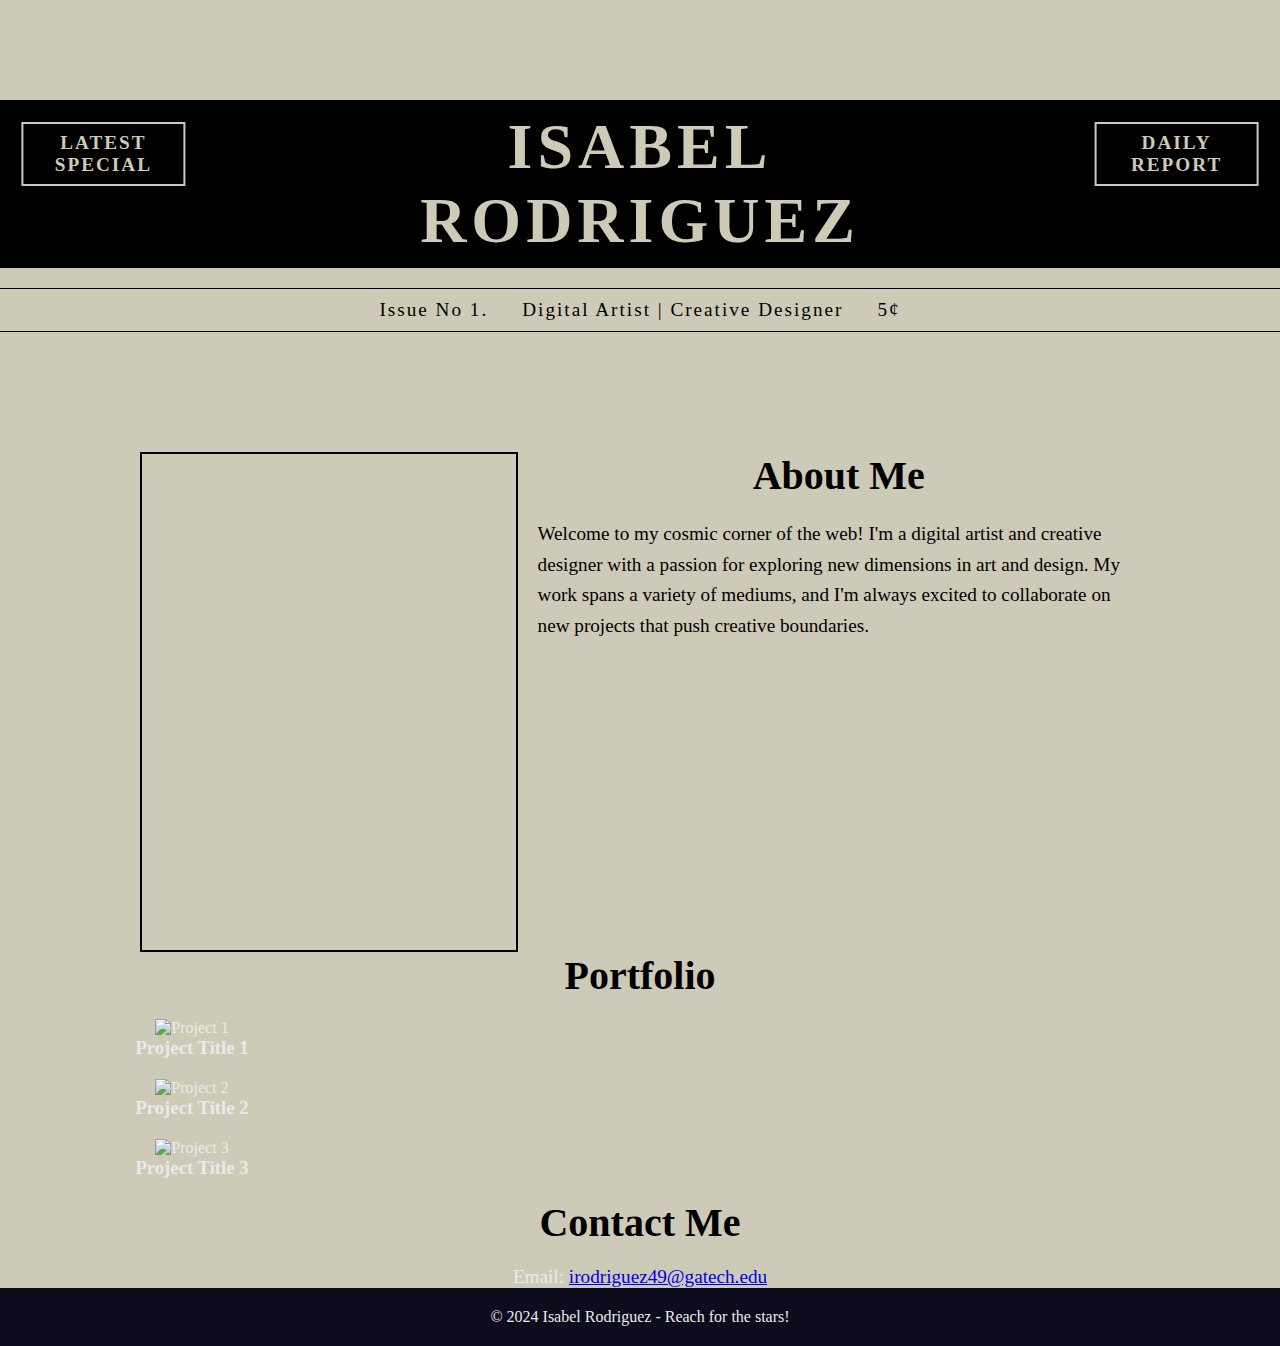
==== homepage.html @ 36d493c7 "created Newpaper layout" ====
<!DOCTYPE html>
<html lang="en">
<head>
    <meta charset="UTF-8">
    <meta name="viewport" content="width=device-width, initial-scale=1.0">
    <title>Space-Themed Portfolio</title>
    <link rel="stylesheet" href="styles.css">
</head>
<body>
    <header>
        <div class="container">
            <h1>ISABEL RODRIGUEZ</h1>
            <div class="header-lines1">
                <div></div> <!-- First line -->
                <p class="header-info">Issue No 1. &nbsp;&nbsp;&nbsp; Digital Artist | Creative Designer &nbsp;&nbsp;&nbsp; 5¢</p>
                <div></div> <!-- First line continues -->
            </div>
        </div>
    </header>

    <section id="about">
        <div class="lined-box"></div> <!-- Black-lined empty box -->
        <div class="about-text">
            <h2 id="about-title">About Me</h2>
            <p>Welcome to my cosmic corner of the web! I'm a digital artist and creative designer with a passion for exploring new dimensions in art and design. My work spans a variety of mediums, and I'm always excited to collaborate on new projects that push creative boundaries.</p>
        </div>
    </section>

    <section id="portfolio">
        <div class="container">
            <h2>Portfolio</h2>
            <div class="gallery">
                <div class="project">
                    <img src="space-art-1.jpg" alt="Project 1">
                    <h3>Project Title 1</h3>
                </div>
                <div class="project">
                    <img src="space-art-2.jpg" alt="Project 2">
                    <h3>Project Title 2</h3>
                </div>
                <div class="project">
                    <img src="space-art-3.jpg" alt="Project 3">
                    <h3>Project Title 3</h3>
                </div>
            </div>
        </div>
    </section>

    <section id="contact">
        <div class="container">
            <h2>Contact Me</h2>
            <p>Email: <a href="mailto:isabel@example.com">irodriguez49@gatech.edu</a></p>
        </div>
    </section>

    <footer>
        <div class="container">
            <p>© 2024 Isabel Rodriguez - Reach for the stars!</p>
        </div>
    </footer>
</body>
</html>
---- styles.css ----
/* Basic reset */
* {
    margin: 0;
    padding: 0;
    box-sizing: border-box;
}

body {
    font-family: 'Queens Park';
    color: #EAEAEA; /* Light gray text */
    background: #cdcab7; /* Dark spacey background */
    background-size: cover;
    background-position: center;
}

header {
    text-align: center;
    padding: 100px 0;
    position: relative; /* To position elements inside */
}

header h1 {
    font-size: 4rem;
    position: relative;
    z-index: 1; /* Place it above the black box */
    color: #cdcab7; /* Same color as the background */
    background-color: black;
    display: inline-block;
    padding: 10px 300px;
    letter-spacing: 5px; /* Adds a vintage newspaper feel */
}




header h1::before, header h1::after {
    position: absolute;
    width: 160px;
    height: 60px;
    border: 2px solid #cdcab7;
    transform: translateY(-50%);
    align-items: center;
    font-family: 'Queens Park';
    font-size: 1.2rem;
    letter-spacing: 2px;
    color: #cdcab7;
    top: 13%;
    background-color: #000000; /* Background matching body for box */
}

header h1::before {
    display: flex;
    transform: translateX(135%);
    content: 'LATEST SPECIAL';
    left: -200px; /* Position the box to the left of the name */
}

header h1::after {
    display: flex;
    transform: translateX(-135%);
    content: 'DAILY REPORT';
    right: -200px; /* Position the box to the right of the name */
}

/* Header lines styling */
.header-lines1{
    justify-content: center; /* Center the lines */
    margin: 20px 0; /* Adjust this margin for spacing */
}


.header-lines1 div{
    height: 1px; /* Height of the lines */
    background-color: #000000; /* Color of the lines */
}

.header-info {
    font-size: 1.2rem;
    color: #000000;
    letter-spacing: 2px;
    white-space: nowrap; /* Keeps all text on one line */
    margin: 10px 0; /* Space above and below the content */
}



h2 {
    text-align: center;
    font-size: 2.5rem;
    margin-bottom: 20px;
    color: #000000; /* Light purple */
}

#about .lined-box {
    right: 00px;
    width: 500px; 
    height: 500px;        /* Adjust the height as needed */
    border: 2px solid #000000; /* Black-lined box */
    margin-right: 20px;       /* Space between the box and the text */
    background-color: transparent; /* Keep it empty */
}

#about {
    display: flex;
    align-items: flex-start;
    justify-content: flex-start;
    padding-left: 140px;
    padding-right: 140px;
}

#about .about-text {
    width: 80%;
}

#about p {
    font-family: 'Queens Park';
    text-align: center;
    font-size: 1.2rem;
    line-height: 1.6;
    color: #000000;
    text-align: left;
}


.project {
    width: 30%;
    margin-bottom: 20px;
    text-align: center;
}


#contact p {
    text-align: center;
    font-size: 1.2rem;
    color: #EAEAEA;
}

footer {
    font-family: 'Sector Seven';
    background: rgba(13, 12, 29);
    padding: 20px 0;
    text-align: center;
    color: #EAEAEA;
}
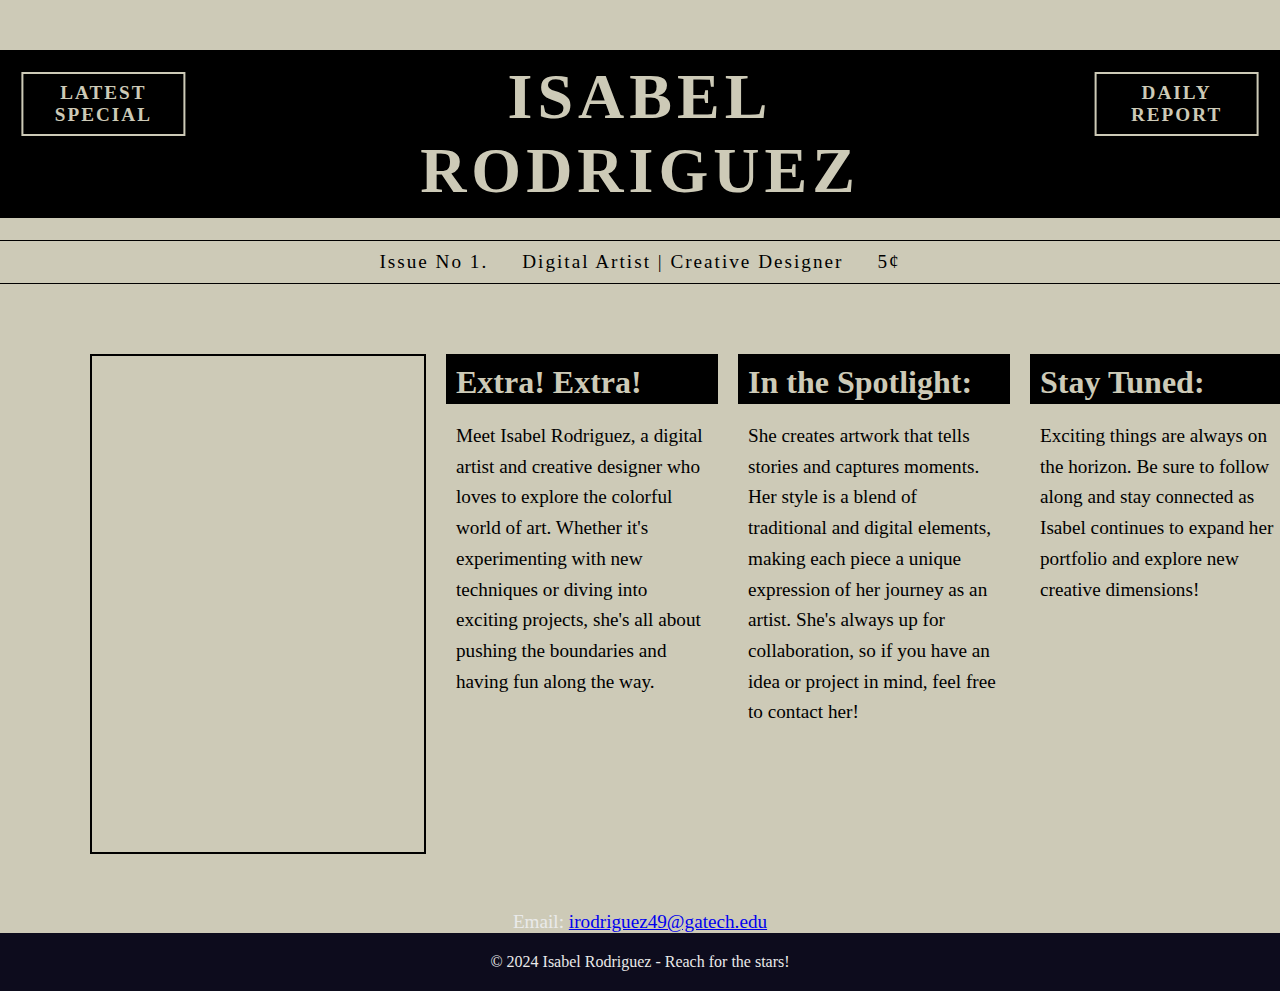
==== commit be485347: "Created columns for 3 headers" ====
--- a/homepage.html
+++ b/homepage.html
@@ -20,35 +20,33 @@
 
     <section id="about">
         <div class="lined-box"></div> <!-- Black-lined empty box -->
+        
         <div class="about-text">
-            <h2 id="about-title">About Me</h2>
-            <p>Welcome to my cosmic corner of the web! I'm a digital artist and creative designer with a passion for exploring new dimensions in art and design. My work spans a variety of mediums, and I'm always excited to collaborate on new projects that push creative boundaries.</p>
-        </div>
-    </section>
-
-    <section id="portfolio">
-        <div class="container">
-            <h2>Portfolio</h2>
-            <div class="gallery">
-                <div class="project">
-                    <img src="space-art-1.jpg" alt="Project 1">
-                    <h3>Project Title 1</h3>
+            <div class="column-header">
+                <h2>Extra! Extra!</h2>
+                <div class="column-content">
+                    <p>Meet Isabel Rodriguez, a digital artist and creative designer who loves to explore the colorful world of art. Whether it's experimenting with new techniques or diving into exciting projects, she's all about pushing the boundaries and having fun along the way.</p>
                 </div>
-                <div class="project">
-                    <img src="space-art-2.jpg" alt="Project 2">
-                    <h3>Project Title 2</h3>
+            </div>
+            <div class="column-header">
+                <h2>In the Spotlight:</h2>
+                <div class="column-content">
+                    <p>She creates artwork that tells stories and captures moments. Her style is a blend of traditional and digital elements, making each piece a unique expression of her journey as an artist. She's always up for collaboration, so if you have an idea or project in mind, feel free to contact her!</p>
                 </div>
-                <div class="project">
-                    <img src="space-art-3.jpg" alt="Project 3">
-                    <h3>Project Title 3</h3>
+            </div>
+            <div class="column-header">
+                <h2>Stay Tuned:</h2>
+                <div class="column-content">
+                    <p>Exciting things are always on the horizon. Be sure to follow along and stay connected as Isabel continues to expand her portfolio and explore new creative dimensions!</p>
                 </div>
             </div>
         </div>
     </section>
 
+
     <section id="contact">
         <div class="container">
-            <h2>Contact Me</h2>
+            <h2>Let's Connect!</h2>
             <p>Email: <a href="mailto:isabel@example.com">irodriguez49@gatech.edu</a></p>
         </div>
     </section>
--- a/styles.css
+++ b/styles.css
@@ -7,7 +7,7 @@
 
 body {
     font-family: 'Queens Park';
-    color: #EAEAEA; /* Light gray text */
+    color: #f1eaea; /* Light gray text */
     background: #cdcab7; /* Dark spacey background */
     background-size: cover;
     background-position: center;
@@ -15,7 +15,7 @@
 
 header {
     text-align: center;
-    padding: 100px 0;
+    padding: 50px 0;
     position: relative; /* To position elements inside */
 }
 
@@ -64,6 +64,7 @@
 
 /* Header lines styling */
 .header-lines1{
+    padding-top: 2px;
     justify-content: center; /* Center the lines */
     margin: 20px 0; /* Adjust this margin for spacing */
 }
@@ -85,14 +86,13 @@
 
 
 h2 {
-    text-align: center;
-    font-size: 2.5rem;
+    text-align: left;
+    font-size: 2rem;
     margin-bottom: 20px;
-    color: #000000; /* Light purple */
+    color: #cdcab7; /* Light purple */
 }
 
 #about .lined-box {
-    right: 00px;
     width: 500px; 
     height: 500px;        /* Adjust the height as needed */
     border: 2px solid #000000; /* Black-lined box */
@@ -100,17 +100,31 @@
     background-color: transparent; /* Keep it empty */
 }
 
+
+
 #about {
     display: flex;
     align-items: flex-start;
     justify-content: flex-start;
-    padding-left: 140px;
-    padding-right: 140px;
+    padding-left: 90px;
+    padding-right: 300px;
 }
 
-#about .about-text {
-    width: 80%;
+
+.about-text {
+    width: 60%;
+    display: grid;
+    grid-template-columns: repeat(3, 17rem);
+    gap: 20px;
 }
+
+.column-header {
+    background-color: #000000;
+    padding: 10px;
+    height: 50px;
+
+}
+
 
 #about p {
     font-family: 'Queens Park';
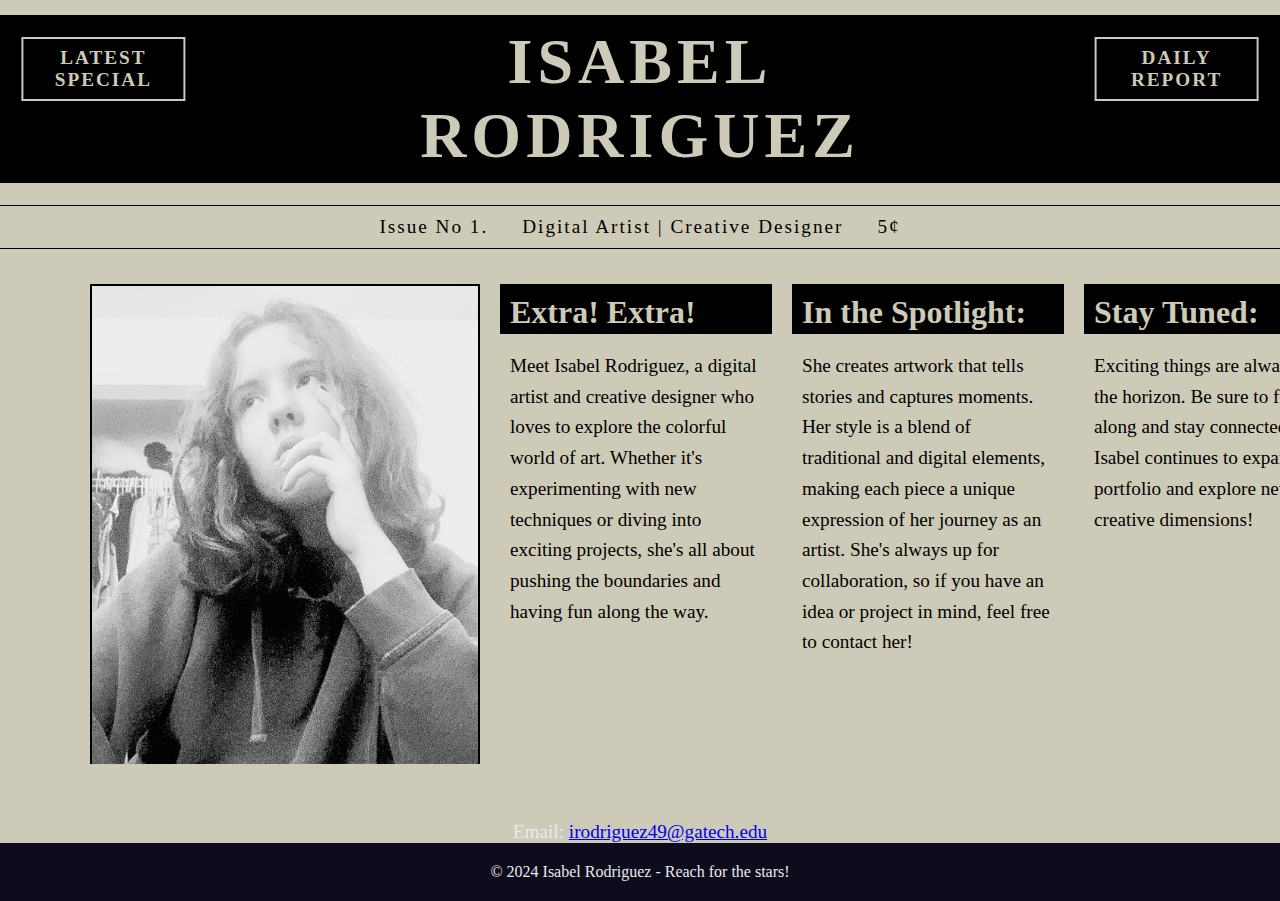
==== commit fb67277d: "Added picture of me in box" ====
--- a/homepage.html
+++ b/homepage.html
@@ -19,7 +19,9 @@
     </header>
 
     <section id="about">
-        <div class="lined-box"></div> <!-- Black-lined empty box -->
+        <div class="lined-box">
+            <img src="images/me.jpg" alt="Isabel Rodriguez Art" />
+        </div> <!-- Black-lined empty box -->
         
         <div class="about-text">
             <div class="column-header">
--- a/styles.css
+++ b/styles.css
@@ -15,7 +15,7 @@
 
 header {
     text-align: center;
-    padding: 50px 0;
+    padding: 15px 0;
     position: relative; /* To position elements inside */
 }
 
@@ -93,11 +93,18 @@
 }
 
 #about .lined-box {
-    width: 500px; 
-    height: 500px;        /* Adjust the height as needed */
+    width: 390px; 
+    height: 480px;        /* Adjust the height as needed */
     border: 2px solid #000000; /* Black-lined box */
     margin-right: 20px;       /* Space between the box and the text */
     background-color: transparent; /* Keep it empty */
+}
+
+#about .lined-box img {
+    max-width: 386px;
+    max-height: 493px;
+
+    object-fit: cover; /* Scale the image to cover the box without distortion */
 }
 
 
@@ -150,7 +157,7 @@
 }
 
 footer {
-    font-family: 'Sector Seven';
+    font-family: 'Times New Roman';
     background: rgba(13, 12, 29);
     padding: 20px 0;
     text-align: center;
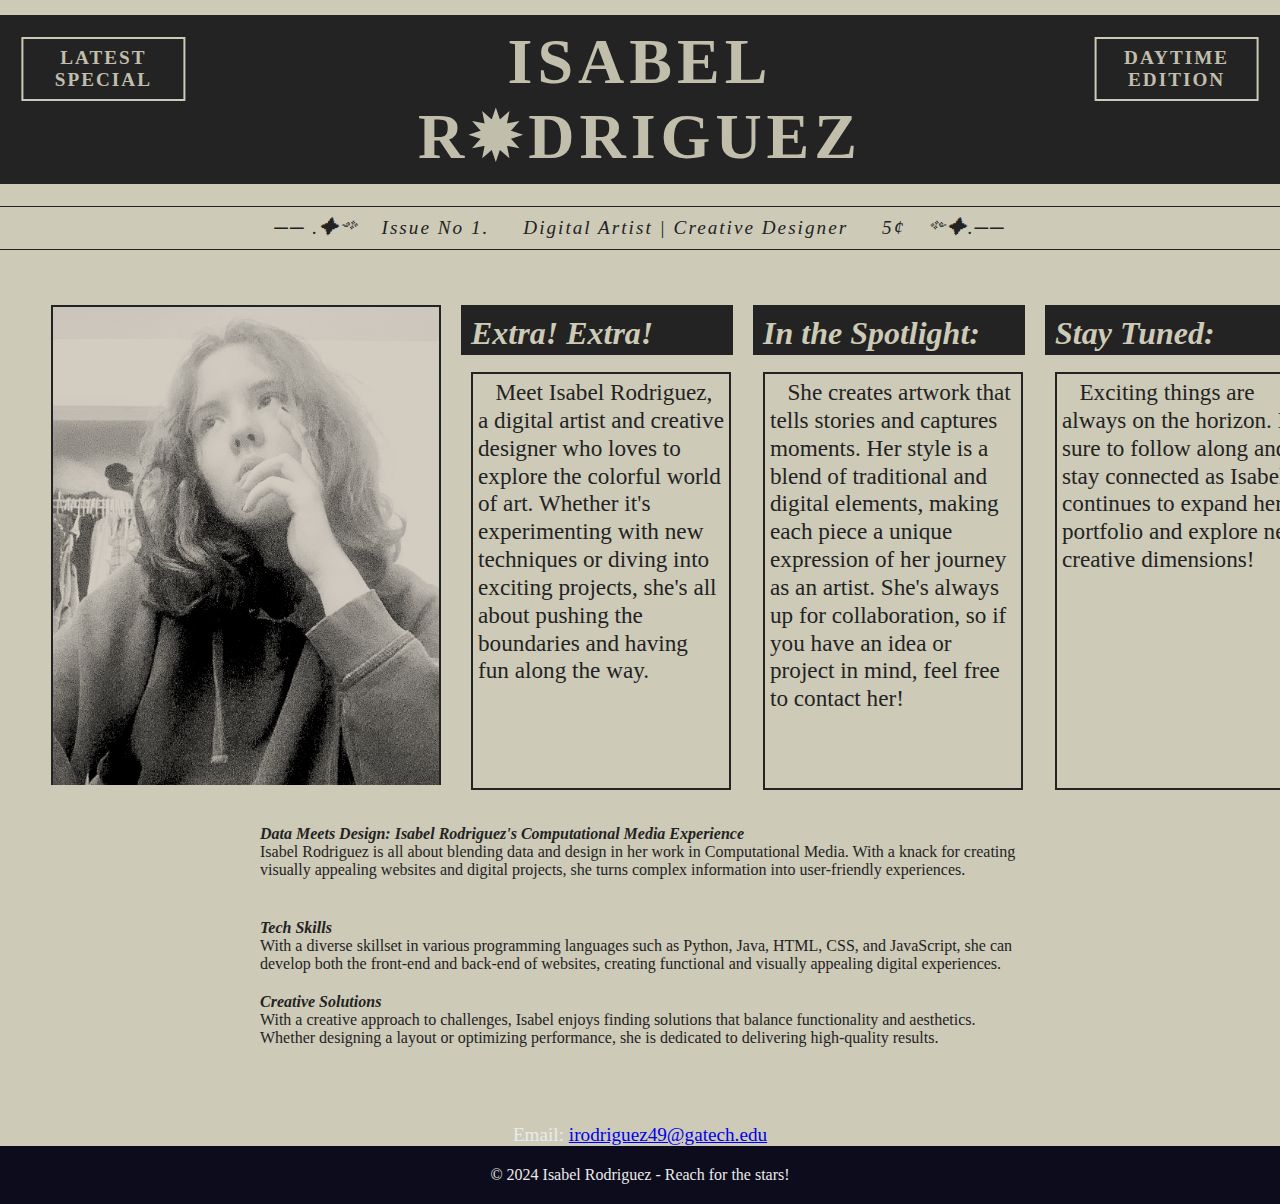
==== commit 828f63d3: "Added a Skills section, unorganized though" ====
--- a/homepage.html
+++ b/homepage.html
@@ -3,16 +3,16 @@
 <head>
     <meta charset="UTF-8">
     <meta name="viewport" content="width=device-width, initial-scale=1.0">
-    <title>Space-Themed Portfolio</title>
+    <title>Newspaper Portfolio</title>
     <link rel="stylesheet" href="styles.css">
 </head>
 <body>
     <header>
         <div class="container">
-            <h1>ISABEL RODRIGUEZ</h1>
+            <h1>ISABEL R✹DRIGUEZ</h1>
             <div class="header-lines1">
                 <div></div> <!-- First line -->
-                <p class="header-info">Issue No 1. &nbsp;&nbsp;&nbsp; Digital Artist | Creative Designer &nbsp;&nbsp;&nbsp; 5¢</p>
+                <p class="header-info"><i>── .✦༺&nbsp;&nbsp;&nbsp;Issue No 1. &nbsp;&nbsp;&nbsp; Digital Artist | Creative Designer &nbsp;&nbsp;&nbsp; 5¢&nbsp;&nbsp;&nbsp;༻✦.──</i></p>
                 <div></div> <!-- First line continues -->
             </div>
         </div>
@@ -22,26 +22,41 @@
         <div class="lined-box">
             <img src="images/me.jpg" alt="Isabel Rodriguez Art" />
         </div> <!-- Black-lined empty box -->
-        
+
         <div class="about-text">
             <div class="column-header">
-                <h2>Extra! Extra!</h2>
+                <h2><i>Extra! Extra!</i></h2>
                 <div class="column-content">
-                    <p>Meet Isabel Rodriguez, a digital artist and creative designer who loves to explore the colorful world of art. Whether it's experimenting with new techniques or diving into exciting projects, she's all about pushing the boundaries and having fun along the way.</p>
+                    <p>&nbsp;&nbsp;&nbsp;Meet Isabel Rodriguez, a digital artist and creative designer who loves to explore the colorful world of art. Whether it's experimenting with new techniques or diving into exciting projects, she's all about pushing the boundaries and having fun along the way.</p>
                 </div>
             </div>
             <div class="column-header">
-                <h2>In the Spotlight:</h2>
+                <h2><i>In the Spotlight:</i></h2>
                 <div class="column-content">
-                    <p>She creates artwork that tells stories and captures moments. Her style is a blend of traditional and digital elements, making each piece a unique expression of her journey as an artist. She's always up for collaboration, so if you have an idea or project in mind, feel free to contact her!</p>
+                    <p>&nbsp;&nbsp;&nbsp;She creates artwork that tells stories and captures moments. Her style is a blend of traditional and digital elements, making each piece a unique expression of her journey as an artist. She's always up for collaboration, so if you have an idea or project in mind, feel free to contact her!</p>
                 </div>
             </div>
             <div class="column-header">
-                <h2>Stay Tuned:</h2>
+                <h2><i>Stay Tuned:</i></h2>
                 <div class="column-content">
-                    <p>Exciting things are always on the horizon. Be sure to follow along and stay connected as Isabel continues to expand her portfolio and explore new creative dimensions!</p>
+                    <p>&nbsp;&nbsp;&nbsp;Exciting things are always on the horizon. Be sure to follow along and stay connected as Isabel continues to expand her portfolio and explore new creative dimensions!</p>
                 </div>
             </div>
+        </div>
+    </section>
+
+    <section id = "skills">
+        <div class="skills-header">
+            <h4><i>Data Meets Design: Isabel Rodriguez's Computational Media Experience</i></h4>
+            <div class="skills-content">Isabel Rodriguez is all about blending data and design in her work in Computational Media. With a knack for creating visually appealing websites and digital projects, she turns complex information into user-friendly experiences.</div>
+        </div>
+        <div class="skills-header"></div>
+            <h4><i>Tech Skills</i></h4>
+            <div class="skills-content">With a diverse skillset in various programming languages such as Python, Java, HTML, CSS, and JavaScript, she can develop both the front-end and back-end of websites, creating functional and visually appealing digital experiences.</div>
+        </div>
+        <div class="skills-header"></div>
+            <h4><i>Creative Solutions</i></h4>
+            <div class="skills-content"> With a creative approach to challenges, Isabel enjoys finding solutions that balance functionality and aesthetics. Whether designing a layout or optimizing performance, she is dedicated to delivering high-quality results.</div>
         </div>
     </section>
 
--- a/styles.css
+++ b/styles.css
@@ -7,8 +7,9 @@
 
 body {
     font-family: 'Queens Park';
-    color: #f1eaea; /* Light gray text */
-    background: #cdcab7; /* Dark spacey background */
+    color: #f1eaea;
+    background: #cdcab7;
+    background-blend-mode: multiply;
     background-size: cover;
     background-position: center;
 }
@@ -23,8 +24,9 @@
     font-size: 4rem;
     position: relative;
     z-index: 1; /* Place it above the black box */
-    color: #cdcab7; /* Same color as the background */
-    background-color: black;
+    color: #c1beac; /* Same color as the background */
+    background-color: rgb(35, 35, 35);
+    
     display: inline-block;
     padding: 10px 300px;
     letter-spacing: 5px; /* Adds a vintage newspaper feel */
@@ -43,9 +45,9 @@
     font-family: 'Queens Park';
     font-size: 1.2rem;
     letter-spacing: 2px;
-    color: #cdcab7;
+    color: #c1beac;;
     top: 13%;
-    background-color: #000000; /* Background matching body for box */
+    background-color:rgb(35, 35, 35);; /* Background matching body for box */
 }
 
 header h1::before {
@@ -58,7 +60,7 @@
 header h1::after {
     display: flex;
     transform: translateX(-135%);
-    content: 'DAILY REPORT';
+    content: 'DAYTIME EDITION';
     right: -200px; /* Position the box to the right of the name */
 }
 
@@ -72,17 +74,16 @@
 
 .header-lines1 div{
     height: 1px; /* Height of the lines */
-    background-color: #000000; /* Color of the lines */
+    background-color: rgb(35, 35, 35);
 }
 
 .header-info {
     font-size: 1.2rem;
-    color: #000000;
+    color: rgb(35, 35, 35);
     letter-spacing: 2px;
     white-space: nowrap; /* Keeps all text on one line */
     margin: 10px 0; /* Space above and below the content */
 }
-
 
 
 h2 {
@@ -95,7 +96,7 @@
 #about .lined-box {
     width: 390px; 
     height: 480px;        /* Adjust the height as needed */
-    border: 2px solid #000000; /* Black-lined box */
+    border: 2px solid rgb(35, 35, 35);; /* Black-lined box */
     margin-right: 20px;       /* Space between the box and the text */
     background-color: transparent; /* Keep it empty */
 }
@@ -103,18 +104,16 @@
 #about .lined-box img {
     max-width: 386px;
     max-height: 493px;
-
+    filter: brightness(0.8) contrast(1.1) sepia(0.2);
     object-fit: cover; /* Scale the image to cover the box without distortion */
 }
 
 
-
 #about {
-    display: flex;
-    align-items: flex-start;
-    justify-content: flex-start;
-    padding-left: 90px;
-    padding-right: 300px;
+    display: flex; /* Use flexbox to align items */
+    align-items: flex-start; /* Align items at the start */
+    justify-content: center; /* Center content horizontally */
+    padding: 20px 0; /* Add padding for spacing */
 }
 
 
@@ -126,20 +125,61 @@
 }
 
 .column-header {
-    background-color: #000000;
+    background-color: rgb(35, 35, 35);;
     padding: 10px;
     height: 50px;
-
 }
 
 
 #about p {
+    border: 2px solid rgb(35, 35, 35); /* Black-lined box */
+    height: 417.5px;
+    width: 260px;
+    padding: 5px;
+    margin-right: 20px;       /* Space between the box and the text */
+    background-color: transparent; /* Keep it empty */
     font-family: 'Queens Park';
     text-align: center;
-    font-size: 1.2rem;
-    line-height: 1.6;
-    color: #000000;
+    font-size: 1.45rem;
+    line-height: 1.2;
+    color:rgb(35, 35, 35);
     text-align: left;
+}
+
+/*SKILLS SECTION*/
+
+#skills {
+    display: flex;
+    flex-direction: column; /* Arrange items in a column */
+    padding: 20px; /* Add padding for spacing */
+    margin: 0 auto; /* Center the section */
+    max-width: 800px; /* Limit width for readability */
+    color:rgb(35, 35, 35);
+}
+
+.skills-header {
+    text-align: left; /* Align header to the left */
+    margin-bottom: 20px; /* Space below the header */
+}
+
+.skills-content {
+    display: flex; /* Create a flex container */
+    flex-wrap: wrap; /* Allow items to wrap to the next line */
+    gap: 20px; /* Space between skill items */
+}
+
+.skill-item {
+    flex: 1 1 30%; /* Allow items to grow and shrink */
+    border: 2px solid rgb(35, 35, 35); /* Border for a boxed effect */
+    padding: 15px; /* Padding inside each skill box */
+    background-color: rgba(255, 255, 255, 0.9); /* Slightly transparent background */
+    color: rgb(35, 35, 35); /* Text color matching the overall theme */
+    font-family: 'Queens Park'; /* Keep the font consistent */
+}
+
+.skill-item h5 {
+    margin-bottom: 10px; /* Space below skill title */
+    color: #cdcab7; /* Adjust color for headings */
 }
 
 
@@ -158,7 +198,7 @@
 
 footer {
     font-family: 'Times New Roman';
-    background: rgba(13, 12, 29);
+    background: rgb(13, 12, 29);
     padding: 20px 0;
     text-align: center;
     color: #EAEAEA;
